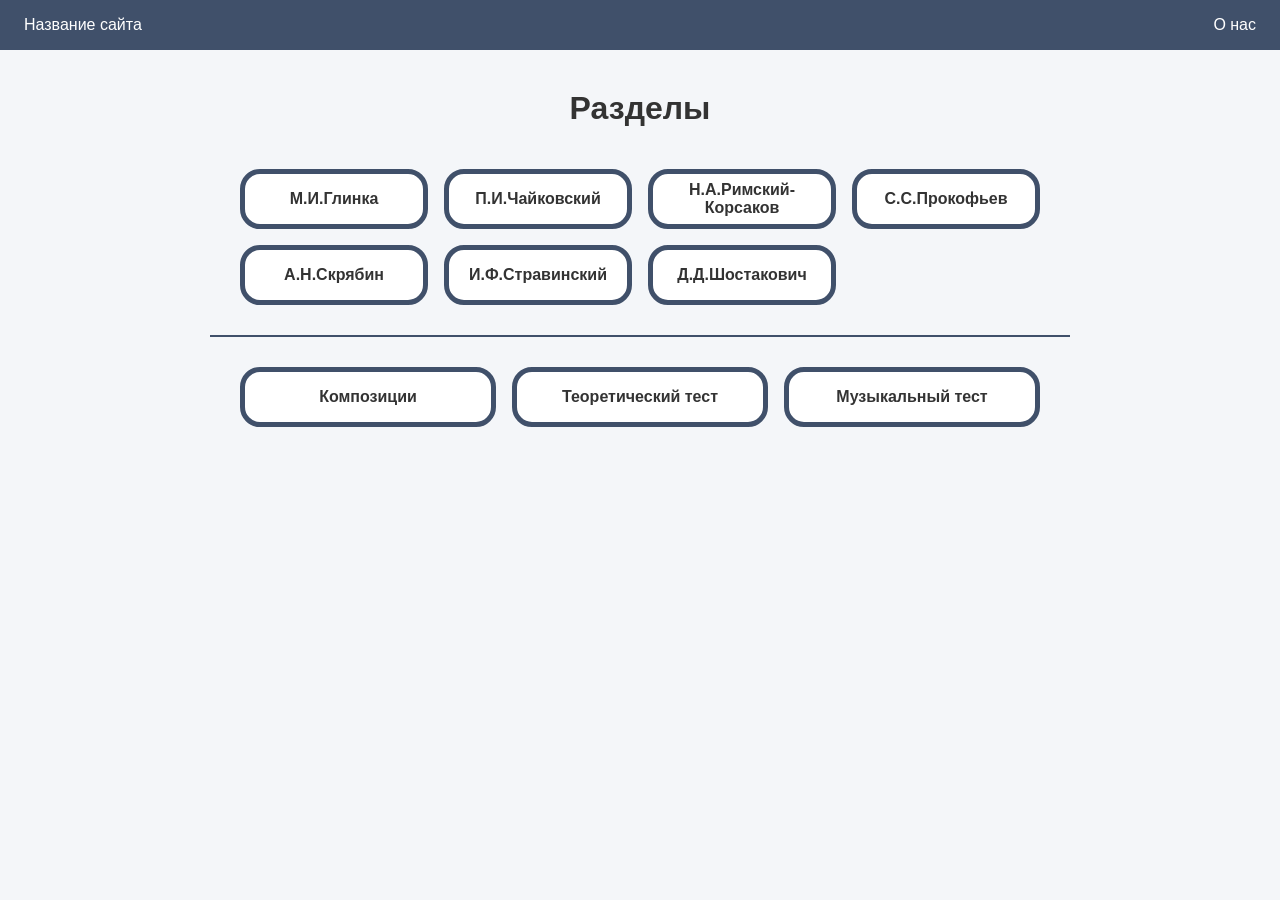
==== index.html @ 6e93c3c3 "first" ====
<!doctype html>
<html lang="en">
  <head>
    <meta charset="UTF-8" />
    <meta name="viewport" content="width=device-width, initial-scale=1.0" />
    <title>Главная страница</title>
    <link rel="stylesheet" href="Главная.css" />
    <link rel="stylesheet" href="lihno_glavnaya.css" />
  </head>
  <body>
    <div class="poloska">
      <div class="log">Название сайта</div>
      <a href="onas.html"
      target="_blank">О нас</a>
    </div>
    <main>
      <h1>Разделы</h1>
      <div class="knopki">
        <a
          href="Глинка.html"
          target="_blank"
          ><div>М.И.Глинка</div></a>
        <a
          href="Чайковский.html"
          target="_blank"
          >П.И.Чайковский</a>
          <a
          href="#"
          target="_blank"
          >Н.А.Римский-Корсаков</a>
          <a
          href="#"
          target="_blank"
          >С.С.Прокофьев</a>
          <a
          href="#"
          target="_blank"
          >А.Н.Скрябин</a>
          <a
          href="#"
          target="_blank"
          >И.Ф.Стравинский</a>
          <a
          href="#"
          target="_blank"
          >Д.Д.Шостакович</a>
      </div>
        <hr>
        <div class ="knopki">
          <a
            href="Композиции.html"
            target="_blank"
            >Композиции</a>
             <a
            href="Теоретический_тест.html"
            target="_blank"
            >Теоретический тест</a>
            <a
            href="Музыкальный_тест.html"
            target="_blank"
            >Музыкальный тест</a>
        </div>
    </main>
  </body>
</html>
---- Главная.css ----
* {
  margin: 0;
  padding: 0;
  box-sizing: border-box;
}
body {
  font-family: "Inter", sans-serif;
  background-color: #f4f6f9;
  color: #333;
  min-height: 100vh;
  display: flex;
  flex-direction: column;
}
.poloska {
  background: #40506a;
  display: flex;
  justify-content: space-between;
  align-items: center;
  padding: 12px 24px;
  color: #fff;
  height: 50px;
}
.poloska a{
  color: white;
  text-decoration: none;
}

.poloska log {
  font-size: 50px;
  font-weight: bold;
}
main {
  flex: 1;
  max-width: 900px;
  margin: 0 auto;
  padding: 40px 20px;
  width: 100%;
  text-align: center;
}
main h1 {
  font-size: 32;
  margin-bottom: 12px;
  flood-color: #40506a;
}
---- lihno_glavnaya.css ----
.knopki {
  display: grid;
  grid-template-columns: repeat(auto-fit, minmax(180px, 1fr));
  gap: 16px;
  padding: 30px 30px;
}
.knopki a {
  display: flex;
  background: #fff;
  border: 5px solid #40506a;
  border-radius: 20px;
  color: #333;
  text-decoration: none;
  font-weight: bold;
  font-size: 16px;
  height: 60px;
  justify-content: center;
  align-items: center;
}
.knopki a:hover{
  color:#b42d4f
}
hr{
   border: 1px solid #40506a;
}
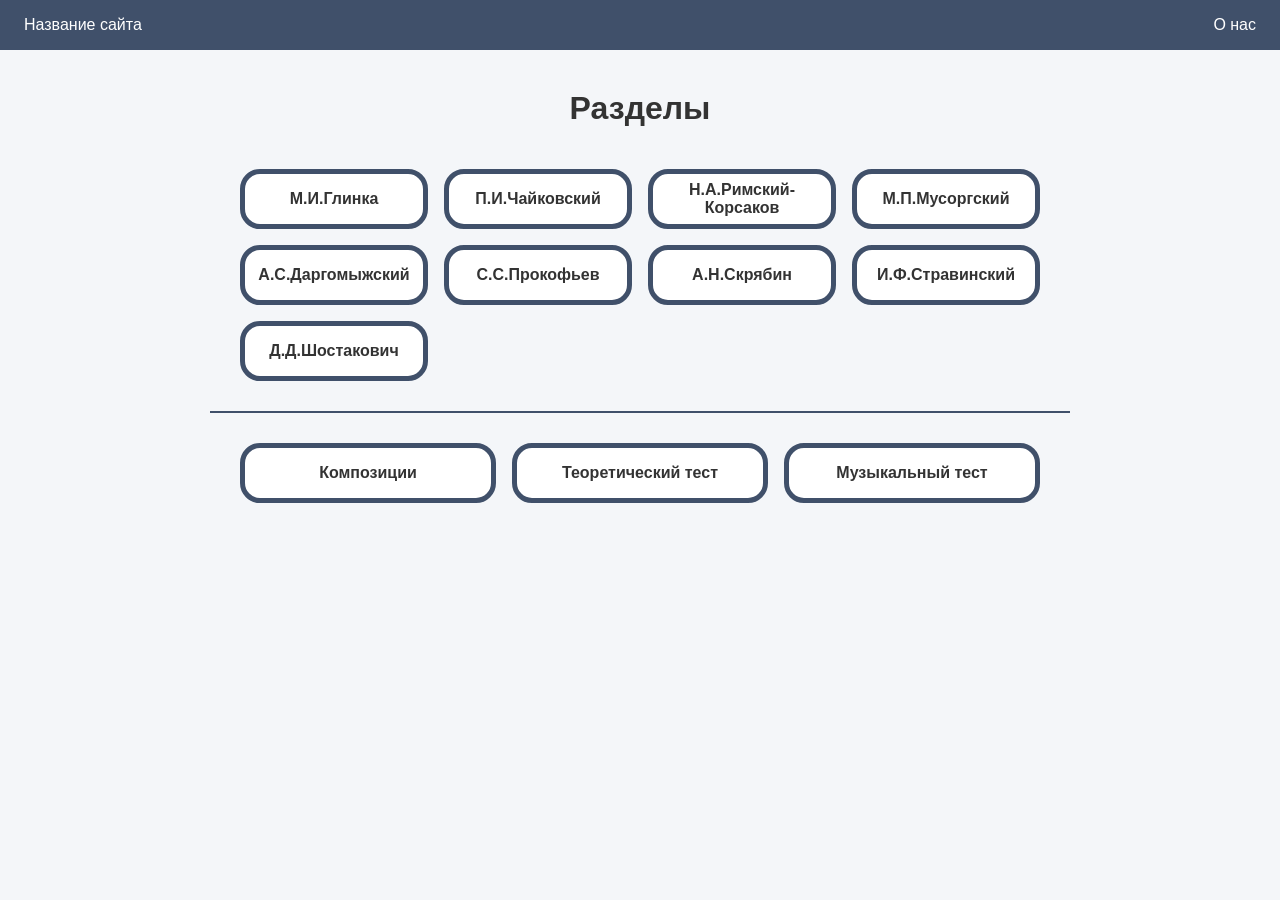
==== commit 3bbe1cdf: "ещё трое" ====
--- a/index.html
+++ b/index.html
@@ -25,9 +25,17 @@
           target="_blank"
           >П.И.Чайковский</a>
           <a
-          href="#"
+          href="Римский-Корсаков.html"
           target="_blank"
           >Н.А.Римский-Корсаков</a>
+          <a
+          href="Мусоргский.html"
+          target="_blank"
+          >М.П.Мусоргский</a>
+          <a
+          href="Даргомыжский.html"
+          target="_blank"
+          >А.С.Даргомыжский</a>
           <a
           href="#"
           target="_blank"
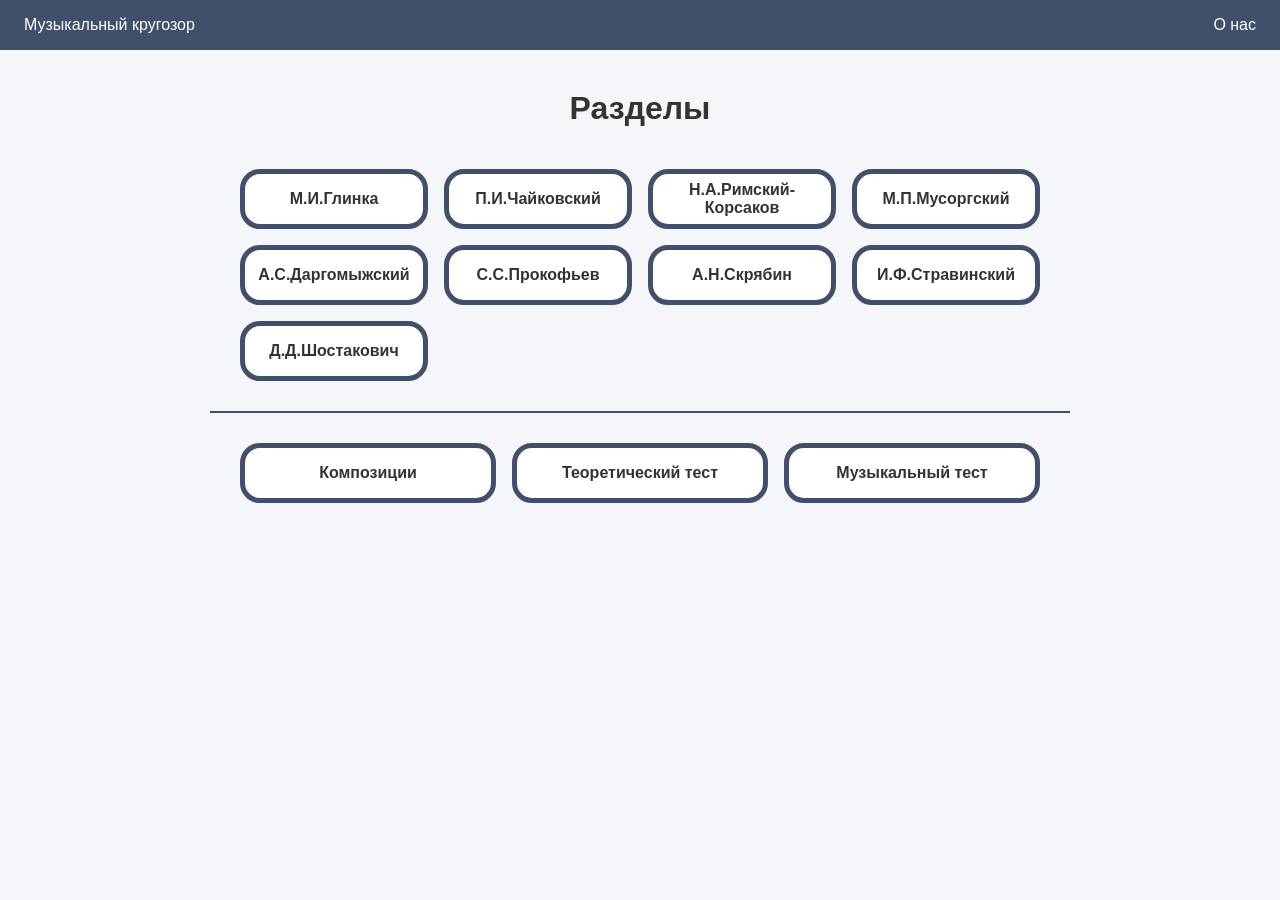
==== commit cabad80e: "Ура" ====
--- a/index.html
+++ b/index.html
@@ -9,7 +9,7 @@
   </head>
   <body>
     <div class="poloska">
-      <div class="log">Название сайта</div>
+      <div class="log">Музыкальный кругозор</div>
       <a href="onas.html"
       target="_blank">О нас</a>
     </div>
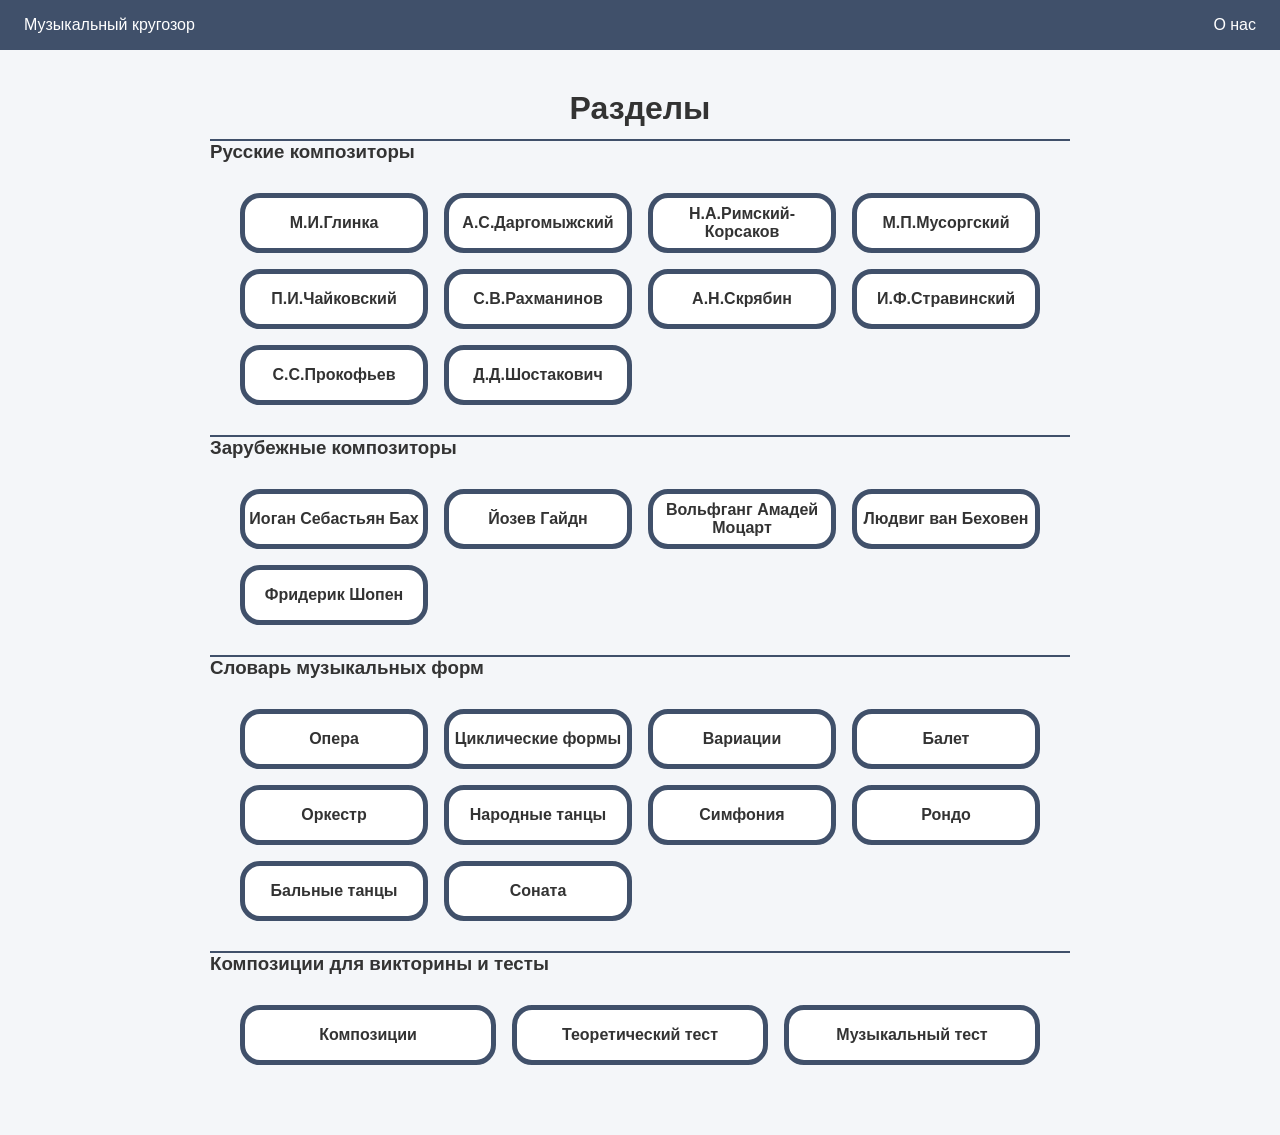
==== commit ef2c5ae1: "+ разделы" ====
--- a/index.html
+++ b/index.html
@@ -15,45 +15,120 @@
     </div>
     <main>
       <h1>Разделы</h1>
+      <hr>
+      <h3>Русские композиторы</h3>
       <div class="knopki">
         <a
           href="Глинка.html"
           target="_blank"
           ><div>М.И.Глинка</div></a>
         <a
-          href="Чайковский.html"
+          href="Даргомыжский.html"
           target="_blank"
-          >П.И.Чайковский</a>
-          <a
+          >А.С.Даргомыжский</a>
+        <a
           href="Римский-Корсаков.html"
           target="_blank"
           >Н.А.Римский-Корсаков</a>
-          <a
+        <a
           href="Мусоргский.html"
           target="_blank"
           >М.П.Мусоргский</a>
-          <a
-          href="Даргомыжский.html"
+        <a
+          href="Чайковский.html"
           target="_blank"
-          >А.С.Даргомыжский</a>
-          <a
+          >П.И.Чайковский</a> 
+        <a
+          href="#"
+          target="_blank"
+          >С.В.Рахманинов</a>
+        <a
+          href="#"
+          target="_blank"
+          >А.Н.Скрябин</a>
+        <a
+          href="#"
+          target="_blank"
+          >И.Ф.Стравинский</a>
+        <a
           href="#"
           target="_blank"
           >С.С.Прокофьев</a>
-          <a
-          href="#"
-          target="_blank"
-          >А.Н.Скрябин</a>
-          <a
-          href="#"
-          target="_blank"
-          >И.Ф.Стравинский</a>
-          <a
+        <a
           href="#"
           target="_blank"
           >Д.Д.Шостакович</a>
       </div>
         <hr>
+        <h3>Зарубежные композиторы</h3>
+        <div class ="knopki">
+          <a
+          href="#"
+          target="_blank"
+          >Иоган Себастьян Бах</a>
+           <a
+          href="#"
+          target="_blank"
+          >Йозев Гайдн</a>
+           <a
+          href="#"
+          target="_blank"
+          >Вольфганг Амадей Моцарт</a>
+           <a
+          href="#"
+          target="_blank"
+          >Людвиг ван Беховен</a>
+           <a
+          href="#"
+          target="_blank"
+          >Фридерик Шопен</a>
+        </div>
+        <hr>
+        <h3>Словарь музыкальных форм</h3>
+        <div class ="knopki">
+        <a
+          href="#"
+          target="_blank"
+          >Опера</a>
+        <a
+          href="#"
+          target="_blank"
+          >Циклические формы</a>
+        <a
+          href="#"
+          target="_blank"
+          >Вариации</a>
+        <a
+          href="#"
+          target="_blank"
+          >Балет</a>
+        <a
+          href="#"
+          target="_blank"
+          >Оркестр</a>
+        <a
+          href="#"
+          target="_blank"
+          >Народные танцы</a>
+        <a
+          href="#"
+          target="_blank"
+          >Симфония</a>
+        <a
+          href="#"
+          target="_blank"
+          >Рондо</a>
+        <a
+          href="#"
+          target="_blank"
+          >Бальные танцы</a>
+         <a
+          href="#"
+          target="_blank"
+          >Соната</a>
+        </div>
+          <hr>
+          <h3>Композиции для викторины и тесты</h3>
         <div class ="knopki">
           <a
             href="Композиции.html"
--- a/lihno_glavnaya.css
+++ b/lihno_glavnaya.css
@@ -23,3 +23,6 @@
 hr{
    border: 1px solid #40506a;
 }
+h3 {
+  text-align: left;
+}
